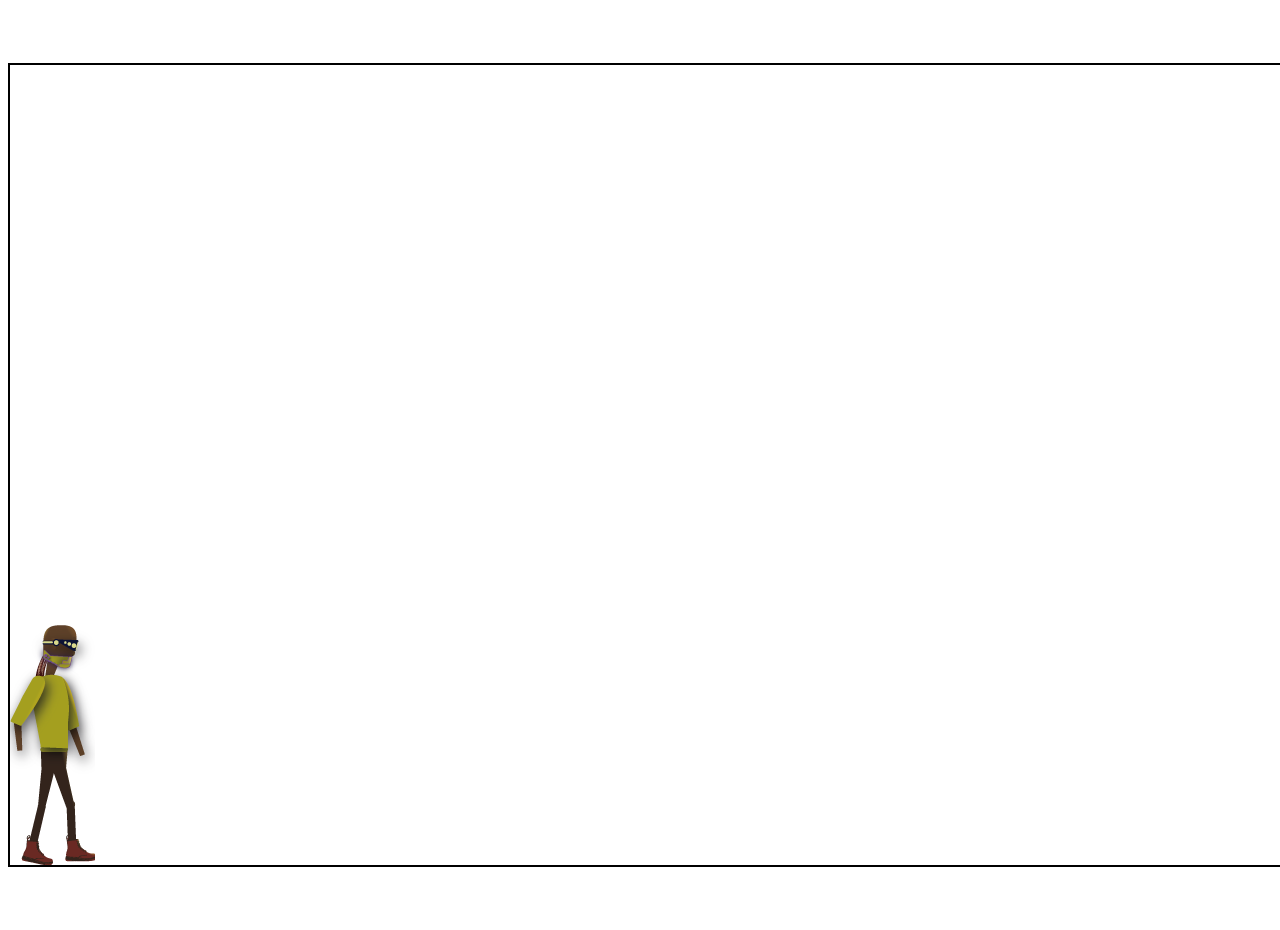
==== lets-start/index.html @ df491a64 "Reconstruyendo porque la medida de mi sprite era muy gande en pixeles y alentaba las pc ´s" ====
<!DOCTYPE html>
<html lang="en">
<head>
    <meta charset="UTF-8">
    <meta name="viewport" content="width=device-width, initial-scale=1.0">
    <meta http-equiv="X-UA-Compatible" content="ie=edge">
    <link rel="stylesheet" href="style.css">
    <title>VideoGame</title>
</head>
            <canvas height="800" width="1400"></canvas>
            <script async src="game.js"  type="text/x-javascript"></script>
</body>
</html>
---- lets-start/style.css ----
canvas{
    border: 2px solid black;
    display:block;
    margin:5% auto;


}
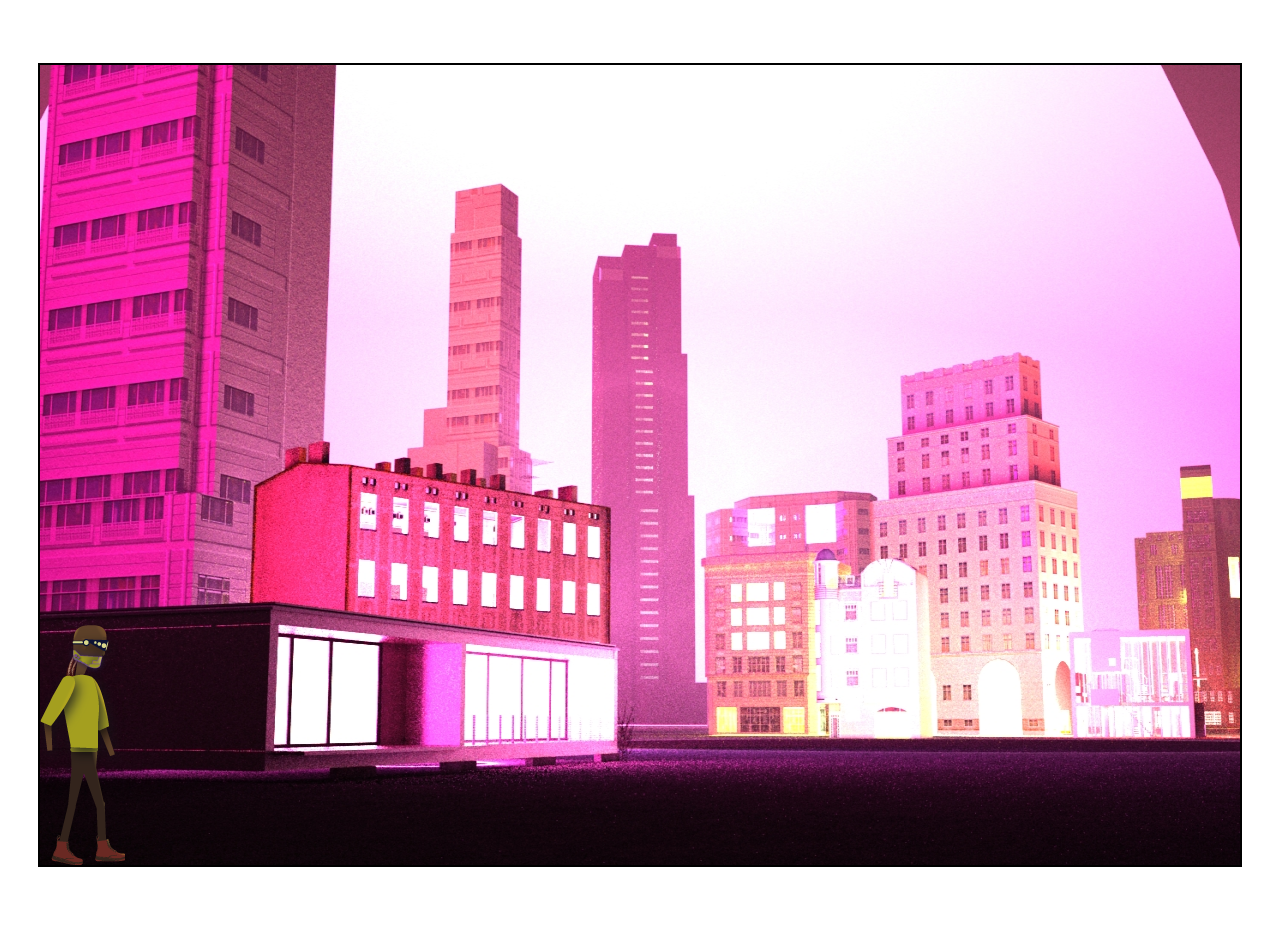
==== commit 21d98c3e: "He logrado arreglar varias cosas pero aún esta en proceso" ====
--- a/lets-start/index.html
+++ b/lets-start/index.html
@@ -2,12 +2,12 @@
 <html lang="en">
 <head>
     <meta charset="UTF-8">
-    <meta name="viewport" content="width=device-width, initial-scale=1.0">
+
     <meta http-equiv="X-UA-Compatible" content="ie=edge">
     <link rel="stylesheet" href="style.css">
     <title>VideoGame</title>
 </head>
-            <canvas height="800" width="1400"></canvas>
+            <canvas height="800" width="1200"></canvas>
             <script async src="game.js"  type="text/x-javascript"></script>
 </body>
 </html>
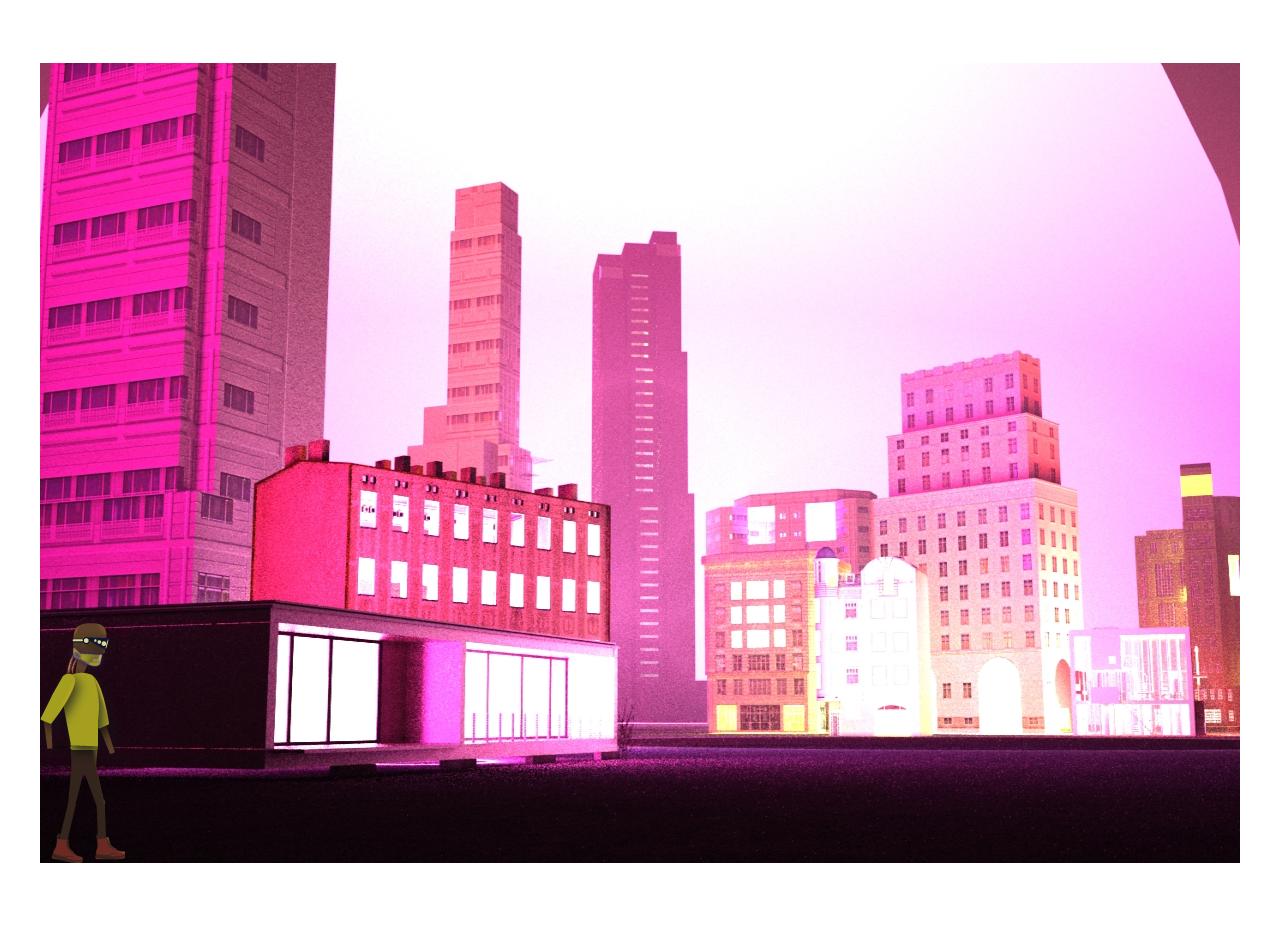
==== commit c3b386c4: "Todo" ====
--- a/lets-start/index.html
+++ b/lets-start/index.html
@@ -1,13 +1,401 @@
-<!DOCTYPE html>
-<html lang="en">
-<head>
-    <meta charset="UTF-8">
-
-    <meta http-equiv="X-UA-Compatible" content="ie=edge">
-    <link rel="stylesheet" href="style.css">
-    <title>VideoGame</title>
-</head>
-            <canvas height="800" width="1200"></canvas>
-            <script async src="game.js"  type="text/x-javascript"></script>
-</body>
-</html>+<!DOCTYPE html>
+<html lang="en">
+<head>
+    <meta charset="UTF-8">
+
+    <meta http-equiv="X-UA-Compatible" content="ie=edge">
+    <link rel="stylesheet" href="style.css">
+    <title>VideoGame</title>
+    <script src="three.js" ></script>
+	<script src="OrbitControls.js" type="module"></script>
+</head>
+            <canvas height="800" width="1200"></canvas>
+	<section class="uno" id="container_section">
+
+	</section>
+				
+            <script async src="game.js"  type="text/x-javascript">
+            	/*
+            	let canvas = document.querySelector('canvas')
+const ctx = canvas.getContext('2d')
+const keys = []
+let frames =0;
+let interval
+let current =0
+let balas1 = []
+let balas2 =[]
+ let varShoot =false
+ let varShoot2 =false
+ let counterhints =0
+
+
+const img  = {
+    bg: "./assets/bgcy.jpg",
+    char:"./assets/char.png",
+    nu:"./assets/nu.png"
+}
+ let leo = img.char
+ let nu = img.nu
+
+
+
+class Bg{
+    constructor(){
+
+
+    this.image = new Image()
+    this.image.src = img.bg
+    this.image.onload= ()=>{
+        this.draw()
+
+    }
+ }
+    draw(){
+        ctx.drawImage(this.image, 0,0,canvas.width,canvas.height)
+    }
+   
+ }
+
+class Personaje{
+    constructor(x,y,img){
+        this.dx=0
+        this.dy=0
+        this.x = x
+        this.y = y
+        this.width = 85
+        this.height = 240
+        this.sx =0
+        this.sy=0
+        this.alturaprot= 240
+        this.fuerzadesalto=12
+        this.vy= .03
+        this.vx=0
+        this.gravity =.98
+        this.image = new Image()
+        this.image.src = img.char
+        this.image.onload= ()=>{
+            this.draw()
+        }
+             
+    }
+    draw(){
+
+        if(this.y >canvas.height-this.alturaprot){
+            this.y = canvas.height -this.alturaprot
+        }else{
+            this.vy ++
+        }
+         if(this.sx>=595){
+            this.sx = 0}
+    ctx.drawImage(this.image,
+            this.sx,
+            this.sy,
+            85,
+            240,
+            this.x,
+            this.y,
+            this.width,
+            this.height 
+                )
+    }
+
+
+
+    salta(){
+
+        this.vy = -this.fuerzadesalto*2 
+    }
+    rigth(){
+        this.x +=30;
+        this.move()
+    }
+    left(){
+        this.x-=30;
+        this.move()
+    }
+     move(){
+        this.sx+=85
+    }
+
+
+   generatebullets() {
+        const positioniBulletx = protaGonista.x;
+        const positioniBullety =  protaGonista.y+500
+        
+
+        if (balas1.length >=20 && balas1[10].y<0 ){
+            balas1.splice(0,19)
+        }else{
+
+            balas1.push(new bullet(
+               (protaGonista.x+ 85)+(Math.random()*50),
+                (protaGonista.y+50)+Math.random()*40,
+                Math.random()*35,false))
+        }
+
+    }
+
+    drawbullets() {
+                balas1.forEach(bullet => bullet.draw())
+    }
+}
+class Personaje2{
+    constructor(x,y,img){
+        this.dx=0
+        this.dy=0
+        this.x = x
+        this.y = y
+        this.width = 85
+        this.height = 580       
+        this.sx =0
+        this.sy=0
+        this.alturaprot= 240
+        this.fuerzadesalto=12
+        this.vy= .03
+        this.vx=0
+        this.gravity =.98
+        this.image = new Image()
+        this.image.src = img.nu
+        this.image.onload= ()=>{
+            this.draw()
+        }
+             
+    }
+     draw(){
+
+        if(this.y >canvas.height-this.alturaprot){
+            this.y = canvas.height -this.alturaprot
+        }else{
+            this.vy++
+        }
+         if(this.sx>269){
+            this.sx = 0}
+
+        ctx.drawImage(this.image,
+            this.sx,
+            this.sy,
+            269/7,
+            240,
+            this.x,
+            this.y,
+            this.width,
+            this.height 
+                )
+
+    }
+
+
+      salta(){
+
+        this.vy = -this.fuerzadesalto*2 
+   
+    }
+
+    rigth(){
+        this.x+=30;
+        this.move()
+    }
+    left(){
+        this.x-=30;
+        this.move()
+    }
+    move(){
+        this.sx+=38.45
+
+    }
+
+ generatebullets() {
+        const positioniBulletx = prot2.x;
+        const positioniBullety =  prot2.y+500
+        
+
+        if (balas2.length >=20 && balas2[10].y<0 ){
+            balas2.splice(0,19)
+        }else{
+
+            balas2.push(new bullet2(
+               (prot2.x-38.5)+(Math.random()*50),
+                (prot2.y+50)+Math.random()*40,
+                Math.random()*35,false))
+        }
+
+    }
+
+    drawbullets() {
+                balas2.forEach(bullet2 => bullet2.draw())
+    }
+}
+
+
+
+
+
+class bullet{
+  constructor(x,y,radio) {
+    this.x = x
+    this.y = y
+    this.vy=-5
+    this.vx =5
+    this.radio = radio
+     // this.color =`rgb(${Math.floor(Math.random()*255)},
+     //                 ${Math.floor(Math.random()*255)},  
+     //                 ${Math.floor(Math.random()*255)})`
+
+
+}
+   
+  draw() {
+    this.y+= this.vy
+    this.x+=this.vx
+    if (this.y<0){
+        this.y = this.y
+    }
+
+   ctx.beginPath()
+   ctx.arc(this.x, this.y, this.radio,0,2*Math.PI,false)
+   ctx.fillStyle= `rgb(${Math.floor(Math.random()*255)},
+                     ${Math.floor(Math.random()*255)},  
+                     ${Math.floor(Math.random()*255)})`
+        ctx.fill();
+
+    }
+}
+
+class bullet2{
+  constructor(x,y,radio) {
+    this.x = x
+    this.y = y
+    this.vy=-5
+    this.vx =5
+    this.radio = radio
+     // this.color =`rgb(${Math.floor(Math.random()*255)},
+     //                 ${Math.floor(Math.random()*255)},  
+     //                 ${Math.floor(Math.random()*255)})`
+
+
+}
+   
+  draw() {
+    this.y+= this.vy
+    this.x-=this.vx
+    if (this.y<0){
+        this.y = this.y
+    }
+
+   ctx.beginPath()
+   ctx.arc(this.x, this.y, this.radio,0,2*Math.PI,false)
+   ctx.fillStyle= `rgb(${Math.floor(Math.random()*255)},
+                     ${Math.floor(Math.random()*255)},  
+                     ${Math.floor(Math.random()*255)})`
+        ctx.fill();
+
+    }
+}
+
+
+const friction = 0.8
+const gravity = 0.98
+const background = new Bg()
+const protaGonista = new Personaje(0,canvas.height-240,img)
+const prot2  = new Personaje2(canvas.width-85,canvas.height, img)
+
+function update(){
+    ctx.clearRect(0,0, canvas.width, canvas.height)
+        background.draw()
+        protaGonista.draw()
+        prot2.draw()
+
+    protaGonista.y +=protaGonista.vy
+    protaGonista.x += protaGonista.vx
+    protaGonista.y += gravity
+    prot2.y +=prot2.vy
+    prot2.x += prot2.vx
+    prot2.y += gravity
+//    bolita.draw()
+        
+         protaGonista.drawbullets()
+        if (varShoot){
+           protaGonista.generatebullets()
+        }
+        prot2.drawbullets()
+        if (varShoot2){
+           prot2.generatebullets()
+        }
+
+     
+        
+        
+
+   ctx.beginPath()
+        ctx.rect(20, 20, 500, 50)
+        ctx.rect(canvas.width-480,20,450, 50)
+        ctx.lineWidth = '6'
+        ctx.fillStyle = "#FF0000"
+        ctx.stroke()
+        ctx.fill()
+        ctx.closePath()
+}
+
+
+    setInterval(update,1000/60)
+
+
+
+
+
+
+
+
+
+
+
+document.addEventListener('keydown', ({keyCode})=>{
+keys[keyCode]=true
+
+
+  if(keyCode==37){
+        protaGonista.left()
+    }else if(keyCode==39){
+        protaGonista.rigth()
+    }else if(keyCode==32){
+        protaGonista.salta()
+    }else if (keyCode==82) {
+        varShoot=true     
+    }else if(keyCode==80){
+        prot2.rigth()
+    }else if(keyCode==79){
+        prot2.left()
+    }else if(keyCode==17){
+        prot2.salta()
+        console.log("hola hola 2");
+    }else if (keyCode==76) {
+         varShoot2=true        
+    }
+})
+
+
+document.addEventListener('keyup', ({keyCode})=>{
+  varShoot=false
+  varShoot2=false
+  keys[keyCode]=false
+  if (balas1.length>31||balas1[0].y==0){
+        balas1.splice(1,balas1.length)
+  }
+      if (balas2.length>31||balas2[0].y==0){
+        balas2.splice(1,balas2.length)
+  }
+
+   
+    
+})
+
+
+
+            	*/
+           </script>
+</body>
+</html>
+
+
+
+
--- a/lets-start/style.css
+++ b/lets-start/style.css
@@ -1,9 +1,23 @@
-
-
-canvas{
-    border: 2px solid black;
-    display:block;
-    margin:5% auto;
-
-
-}+
+
+canvas{
+    display:block;
+    margin:5% auto;
+	}
+
+canvas#game{
+    border: 2px solid red;
+    display:block;
+    margin:5% auto;
+    width:1200px;
+    height:800px;
+	}
+
+.uno{
+	position: absolute;
+	top: 2%;
+	left: 13.6%;
+	width: 1200px;
+	height: 800px;
+
+	}
